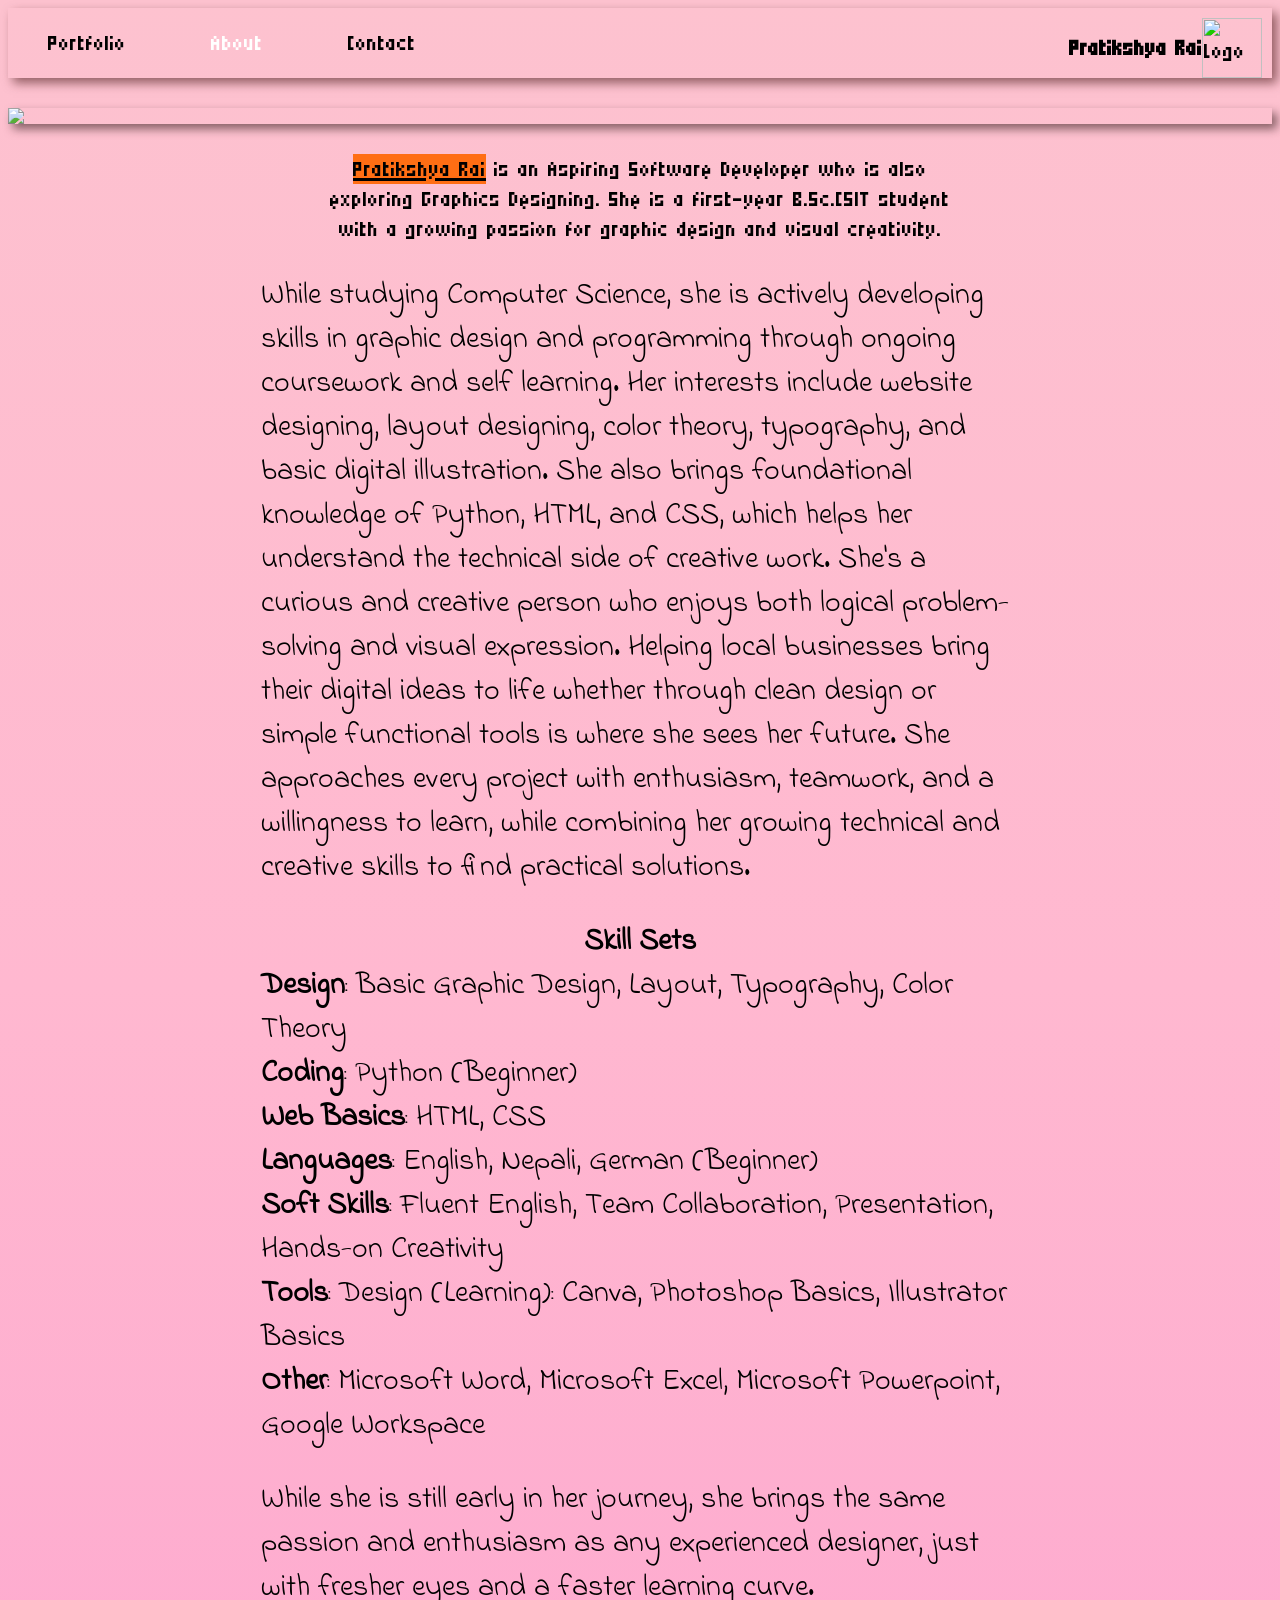
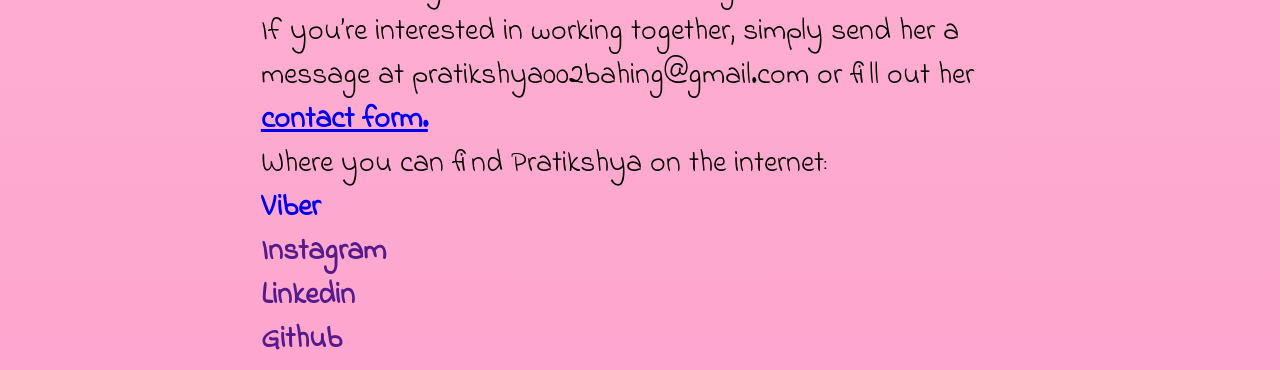
==== about.html @ 2fe27558 "Add files via upload" ====
<html> <head>
  <link rel="stylesheet" href="style.css"> 
  <title>About- Pratikshya Rai</title>
  <link rel="icon" type="image/png" href="images/big-logo.png">
<link rel="preconnect" href="https://fonts.googleapis.com">
<link rel="preconnect" href="https://fonts.gstatic.com" crossorigin>
<link href="https://fonts.googleapis.com/css2?family=Micro+5&family=Monda:wght@400..700&family=Pixelify+Sans&display=swap" rel="stylesheet">
<link href="https://fonts.googleapis.com/css2?family=Indie+Flower&family=Micro+5&family=Monda:wght@400..700&family=Pixelify+Sans&display=swap" rel="stylesheet">
<style>
 body{
  font-family: "Micro 5", sans-serif;
  font-weight: 400;
  font-style: normal;
  font-size: 30px;
}
.left-align {
  font-family: "Indie Flower", cursive;
  font-weight: 400;
  font-style: normal;
  font-size: 30;
}
</style></head> <body>
        
        
<div class="nav-pills" id="pillNav2">
  <div class="nav-item">
        <a href="index.html" class="nav-link">Portfolio</a>
  </div>
  <div class="nav-item">
       <a href="about.html" class="nav-link active">About</a>
  </div>
  <div class="nav-item">
        <a  href="contact.html" class="nav-link">Contact</a>
  </div>
   <div class="nav-right">
        <b>Pratikshya Rai </b>
        <img src="images/small-logo.png" alt="Logo" height="60px" width="60px" class="logo">
  </div>
</div>
<br>
<img src="images/profilepic.png" id="profilepic">
<p id="bio">
<u style="background-color: rgb(255, 110, 20);">Pratikshya Rai</u> is an Aspiring Software Developer 
who is also exploring Graphics Designing. 
She is a first-year B.Sc.CSIT student with a growing passion for graphic design and visual 
creativity.</p>
 
<div class="left-align">
While studying Computer Science, she is actively developing skills in graphic design and programming 
through ongoing coursework and self learning. Her interests include website designing, layout designing, 
color theory, typography, and basic digital illustration. She also brings foundational knowledge of 
Python, HTML, and CSS, which helps her understand the technical side of creative work.
She's a curious and creative person who enjoys both logical problem-solving and visual expression. 
Helping local businesses bring their digital ideas to life  whether through clean design or simple 
functional tools  is where she sees her future. She approaches every project with enthusiasm, 
teamwork, and a willingness to learn, while combining her growing technical and creative skills to 
find practical solutions. 
<br>
</div> <br>
<div class="left-align">
<b class="topic">Skill Sets</b>
<b>Design</b>: Basic Graphic Design, Layout, Typography, Color Theory<br>
<b>Coding</b>: Python (Beginner)<br>
<b>Web Basics</b>: HTML, CSS<br>
<b>Languages</b>: English, Nepali, German (Beginner)<br>
<b>Soft Skills</b>: Fluent English, Team Collaboration, Presentation, Hands-on Creativity<br>
<b>Tools</b>: Design (Learning): Canva, Photoshop Basics, Illustrator Basics<br>
<b>Other</b>: Microsoft Word, Microsoft Excel, Microsoft Powerpoint, Google Workspace<br>
</div> <br>
<div class="left-align">
  While she is still early in her journey, she brings the same passion and enthusiasm as 
  any experienced designer, just with fresher eyes and a faster learning curve.
  <br>
  If you’re interested in working together, simply send her a message at 
  pratikshya002bahing@gmail.com or fill out her <a href="contact.html"><b> contact form.</b> </a>
  <br>
  Where you can find Pratikshya on the internet:

<div class="contact" id="contact">
  <div class="viber">
        <a href=" " class="viber-link"><b>Viber</b></a>
  </div>
  <div class="instagram">
       <a href="" class="instagram-link"><b>Instagram</b></a>
  </div>
  <div class="linkedin">
        <a  href="" class="linkedin-link"><b>Linkedin</b></a>
  </div>
   <div class="github">
       <a  href="" class="github-link"><b>Github</b></a>
  </div>
</div>
</div>

    </body>
</html>
---- style.css ----
body{
    /*background-image: url("images/background.png");
    background-position: center;
    background-size: cover;
    background-repeat: repeat;*/
    background: linear-gradient(rgb(253, 194, 207), rgb(255, 184, 208), rgb(253, 166, 207));
}
p, b.topic, h1, h2, h3, h4, h5, h6{
    text-align: center;
    display: block;
}
#bio{
    text-align: center;
    padding-left: 25%;
    padding-right: 25%;
    animation: floatGentle 3s  infinite;
}
@keyframes floatGentle{
    0%, 100% { transform: translateY(10px); }
    50% { transform: translateY(-10px); }
}


audio{
    position: absolute;
    right: 12;
    background-image: url("images/nav-bar.png") important!;
    width: 300px;
    border-radius: 30px;
}
audio:hover {
    transform: scale(1.05);
    transition: all 0.3s;
    box-shadow: 5px 5px 10px rgba(56, 27, 27, 0.6);
    }
.container{
    max-width: 500px;          /* Limits width, keeps it readable */
    margin: 0 auto;            /* Centers the container itself */
    text-align: center;        /* Centers all text inside */
    padding: 40px 40px;
}
.right-align{
    text-align: right;
    margin-left: 20%;
    margin-right: 20%;
}
.center-align{
    text-align: center;
    margin-left: 20%;
    margin-right: 20%;
}
.left-align{
    text-align: left;
    margin-left: 20%;
    margin-right: 20%;
}
input, textarea, button {
    width: 100%;               /* Takes full width of container */
    max-width: 400px;          /* But not too wide */
}

.viber-link{
    font-family: "Indie Flower", cursive;
    font-weight: 400;
    font-style: normal;
    font-size: 30;
    text-decoration: none;
    text-align: center;
}
.viber-link:hover{
    font-family: "Indie Flower", cursive;
    font-weight: 400;
    font-style: normal;
    font-size: 30;
    color: white;
    background-color: #b178ef !important;
    padding-left: 100px;
    padding-right: 100px;
    border-radius: 8px;
    transition: all 0.3s ease;
}

.instagram-link{
    font-family: "Indie Flower", cursive;
    font-weight: 400;
    font-style: normal;
    font-size: 30;
    text-decoration: none;
    text-align: center;
}
.linkedin-link{
    font-family: "Indie Flower", cursive;
    font-weight: 400;
    font-style: normal;
    font-size: 30;
    text-decoration: none;
    text-align: center;
}
.github-link{
    font-family: "Indie Flower", cursive;
    font-weight: 400;
    font-style: normal;
    font-size: 30;
    text-decoration: none;
    text-align: center;
}

.instagram-link:hover{
    font-family: "Indie Flower", cursive;
    font-weight: 400;
    font-style: normal;
    font-size: 30;
    background-color: #ff6ef0 !important;
    transition: all 0.3s ease;
    color: white;
    padding-left: 100px;
    padding-right: 100px;
    border-radius: 8px;
}
.linkedin-link:hover{
    font-family: "Indie Flower", cursive;
    font-weight: 400;
    font-style: normal;
    font-size: 30;
    background-color: #2275b9 !important;
    transition: all 0.3s ease;
    color: white;
    padding-left: 100px;
    padding-right: 100px;
    border-radius: 8px;
}
.github-link:hover{
    font-family: "Indie Flower", cursive;
    font-weight: 400;
    font-style: normal;
    font-size: 30;
    background-color: #000000 !important;
    transition: all 0.3s ease;
    color: white;
    padding-left: 100px;
    padding-right: 100px;
    border-radius: 8px;
}

#submit{
    background-image: url('images/nav-bar.png');
    width: 400px;
    height: 40px;
    background-size: cover;
    background-position: center;
    color: white !important;
    border: none;
    border-radius: 8px;
    box-shadow: 5px 5px 10px rgba(56, 32, 32, 0.6);
}
#submit:hover {
    background-color: #aa2222 !important;  
    transform: scale(1.05);                
    transition: all 0.3s ease;
}

#pillNav2{
    background-image: url('images/nav.png');
    filter: saturate(2);
    display: flex;
    padding-top: 10px;
    padding-bottom: 10px;
    gap: 5px;
    margin: 0;
    box-shadow: 5px 5px 10px rgba(56, 32, 32, 0.6);
}
.nav-link{
    color: rgb(0, 0, 0);
    text-decoration: none;
    border-radius: 8px;
    padding-left: 40px;
    padding-right: 40px;
    padding-top: 10px;
    padding-bottom: 10px;
    text-align: center;
    display: inline-block;
}
.nav-link:hover {
    background-color: #f04f4f;
}
.nav-link.active {
    background-image: url('images/nav-bar.png');
    background-size: cover;
    background-position: center;
    color: white !important;
    border-radius: 8px;
}
.nav-link.active:hover {
    transform: scale(1.1); 
    box-shadow: 5px 5px 10px rgba(66, 32, 32, 0.6);              
    transition: all 0.3s ease;
    position: relative;
    z-index: 10;
}

.nav-right{
    position: absolute;
    right: 10px;
    display: flex;
    align-items: center;          
}


.logo:hover{
    transition: transform 0.5s ease !important;
    transform: rotate(360deg) !important;
}

.imagegrid{
   text-align: center;
}

.imagegrid img{
    border-radius: 15px;
    padding: 2px;
    max-height: 350px;
    max-width: 400px;
    object-fit: cover;
    display: inline;
    transition: transform 0.6s;
    background-image: url('images/smallbg.png');
}

.imagegrid img:hover{
    background-color: #ff6e8b;
    object-fit: contain;
    transform: scale(1.05);
    box-shadow: 5px 5px 10px rgba(55, 32, 32, 0.6);  
} 

#profilepic{
    display: block;
    margin-left: auto;
    margin-right: auto;
    box-shadow: 5px 5px 10px rgba(56, 32, 32, 0.6);

}
#profilepic:hover{
    transition: all transform 1.6s;
    background-image: url('images/flowerbg.png');
}

#name, #email{
    width: 400px;
    height: 40px;
    background-image: url('images/nameemail.png');
    border-color: beige;
    border: none;
}
#message{
    width: 400px;
    height: 60px;
    background-image: url('images/message.png');
    border-color: beige;
    border: none;
}
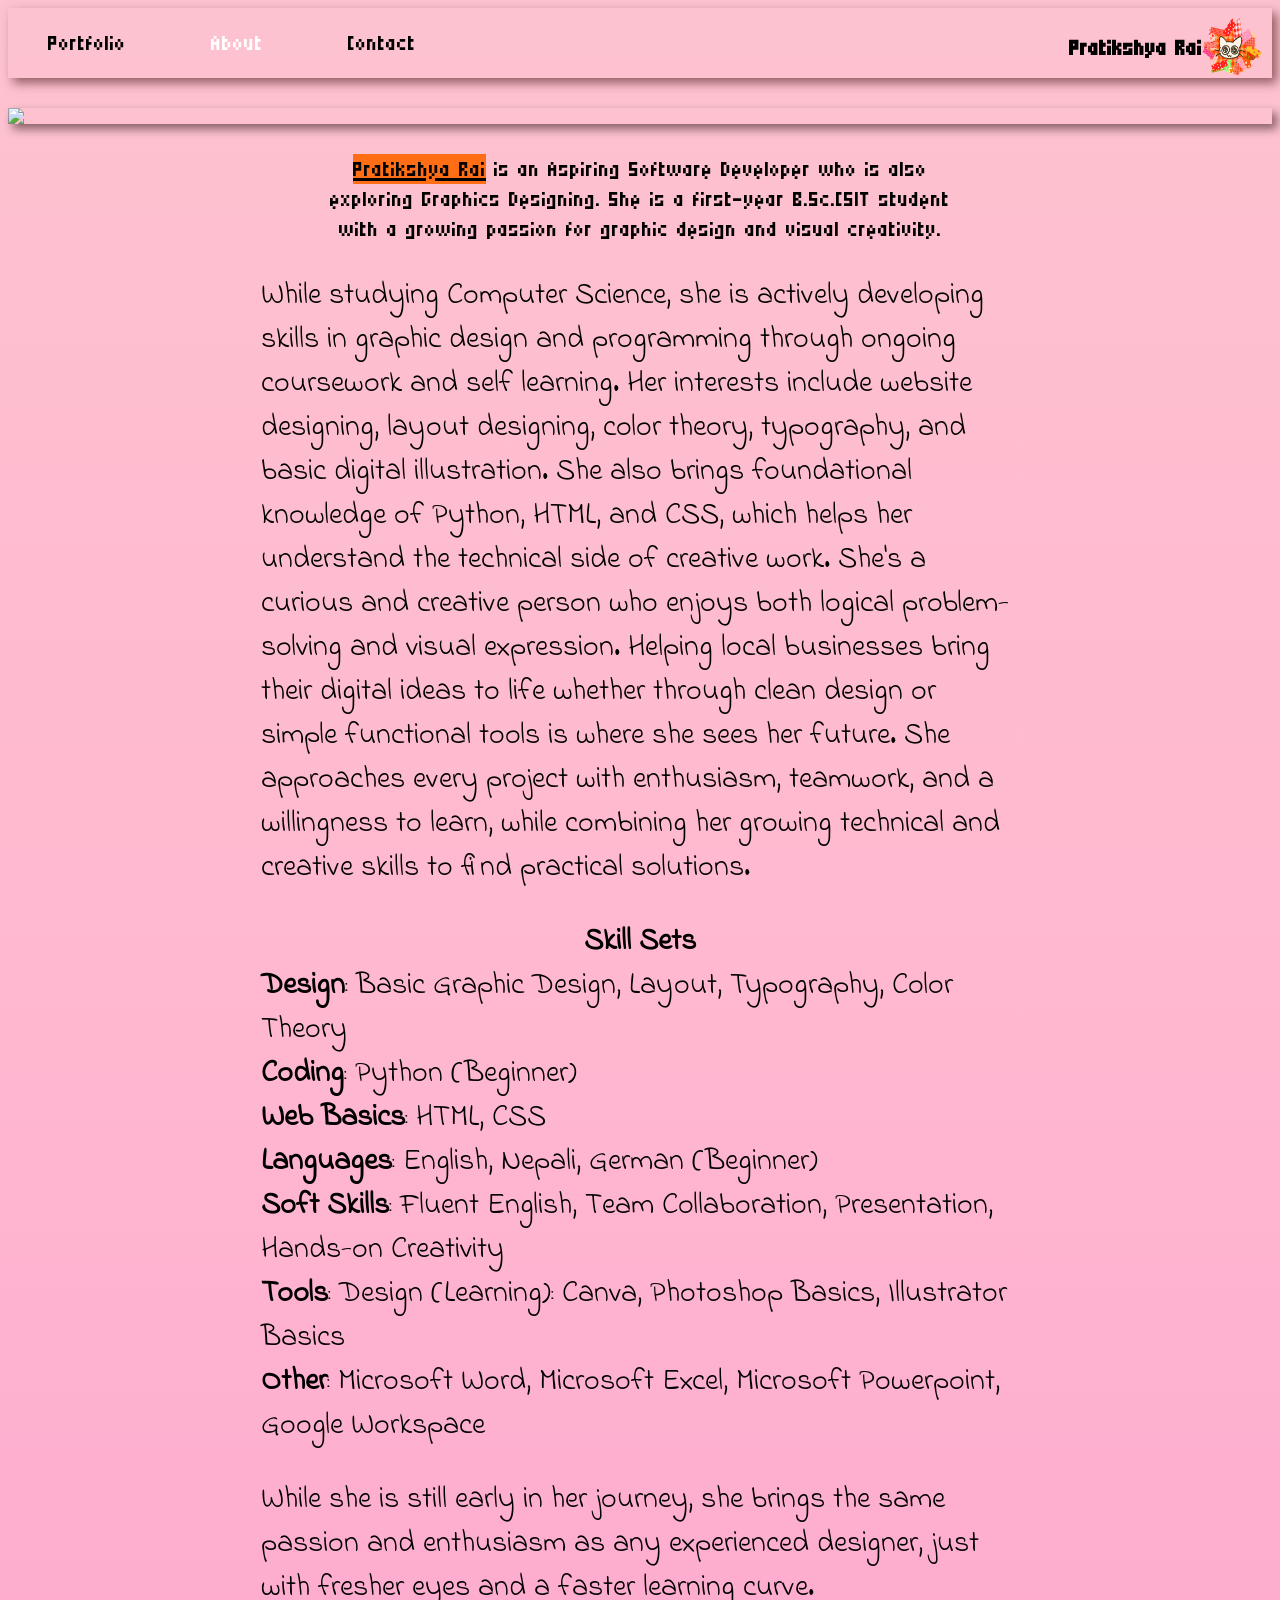
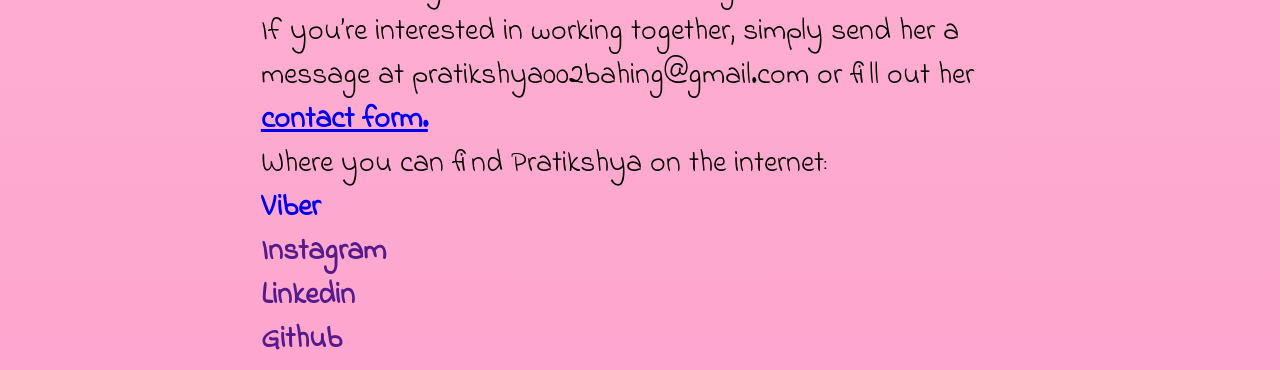
==== commit 0e070ddc: "Update about.html with new logo and content" ====
--- a/about.html
+++ b/about.html
@@ -1,7 +1,7 @@
 <html> <head>
   <link rel="stylesheet" href="style.css"> 
   <title>About- Pratikshya Rai</title>
-  <link rel="icon" type="image/png" href="images/big-logo.png">
+  <link rel="icon" type="image/png" href="small-logo.png">
 <link rel="preconnect" href="https://fonts.googleapis.com">
 <link rel="preconnect" href="https://fonts.gstatic.com" crossorigin>
 <link href="https://fonts.googleapis.com/css2?family=Micro+5&family=Monda:wght@400..700&family=Pixelify+Sans&display=swap" rel="stylesheet">
@@ -34,7 +34,7 @@
   </div>
    <div class="nav-right">
         <b>Pratikshya Rai </b>
-        <img src="images/small-logo.png" alt="Logo" height="60px" width="60px" class="logo">
+        <img src="small-logo.png" alt="Logo" height="60px" width="60px" class="logo">
   </div>
 </div>
 <br>
@@ -93,4 +93,4 @@
 </div>
 
     </body>
-</html>+</html>
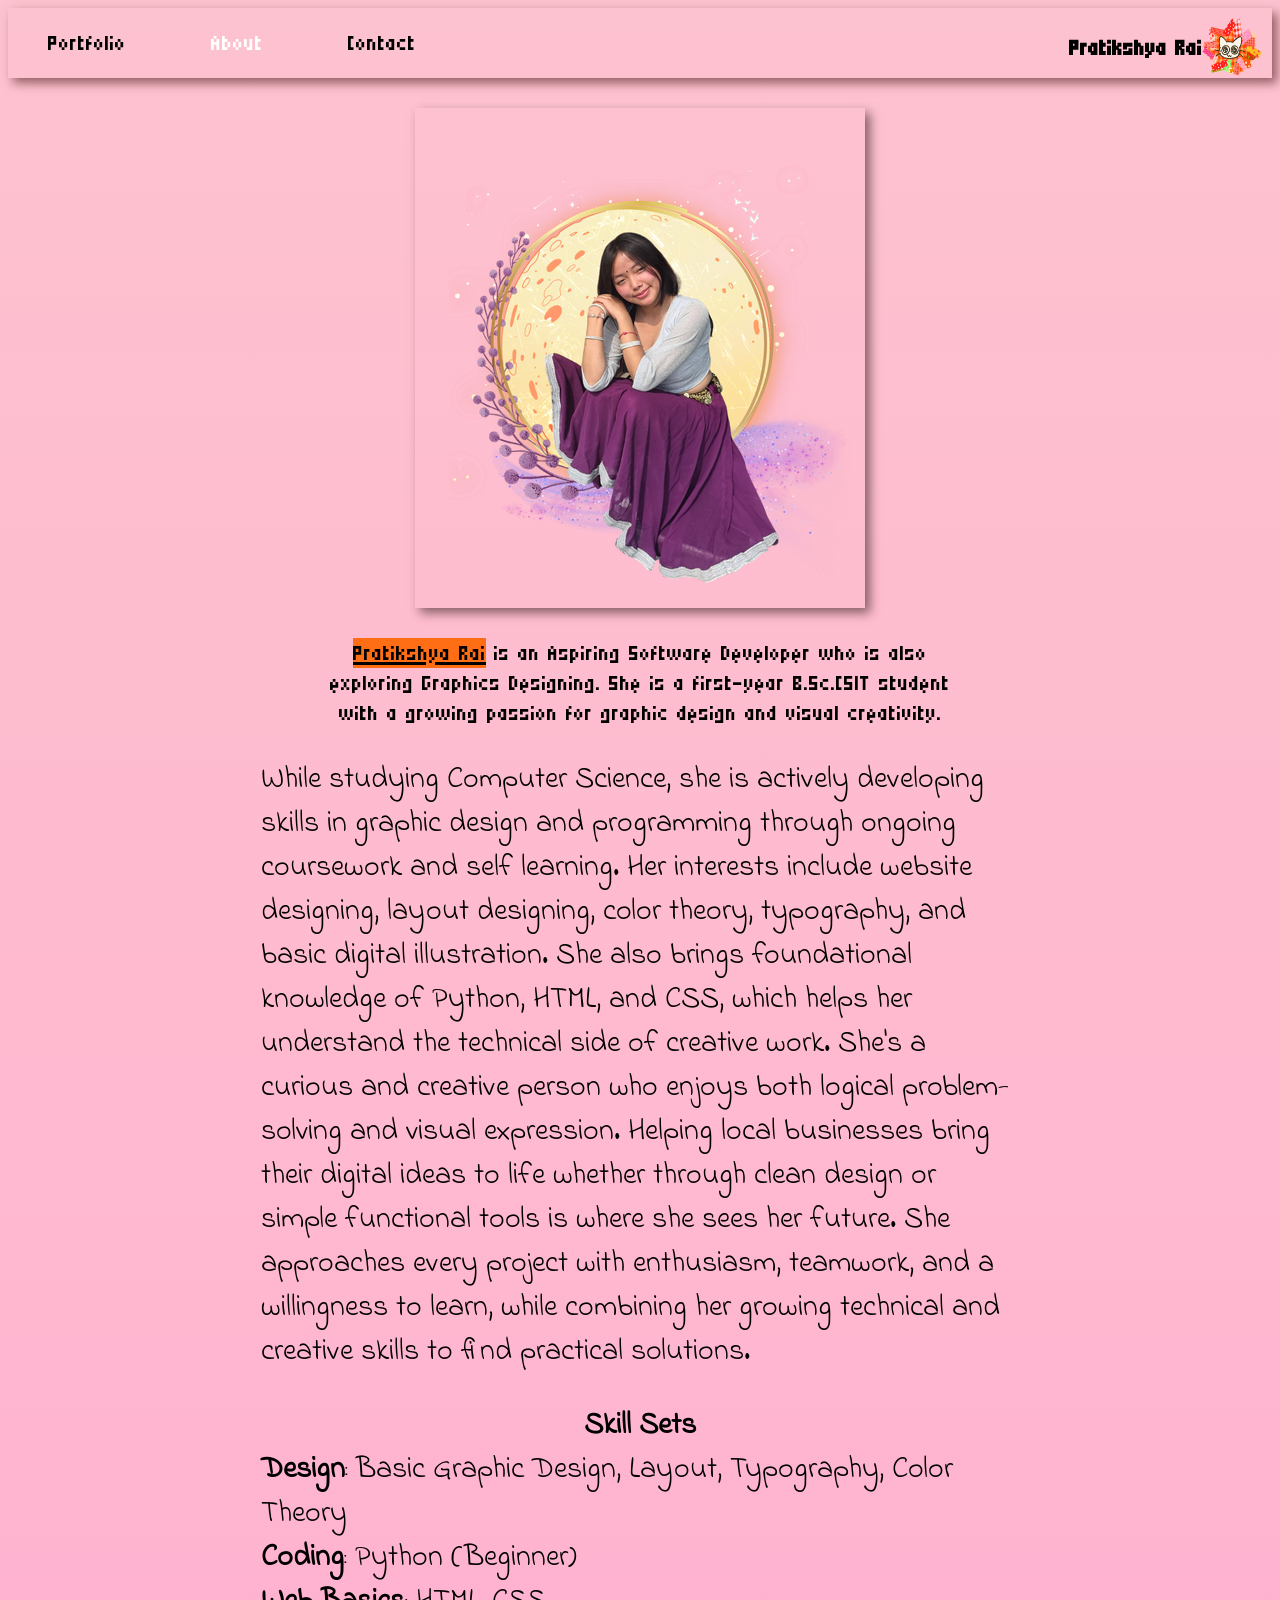
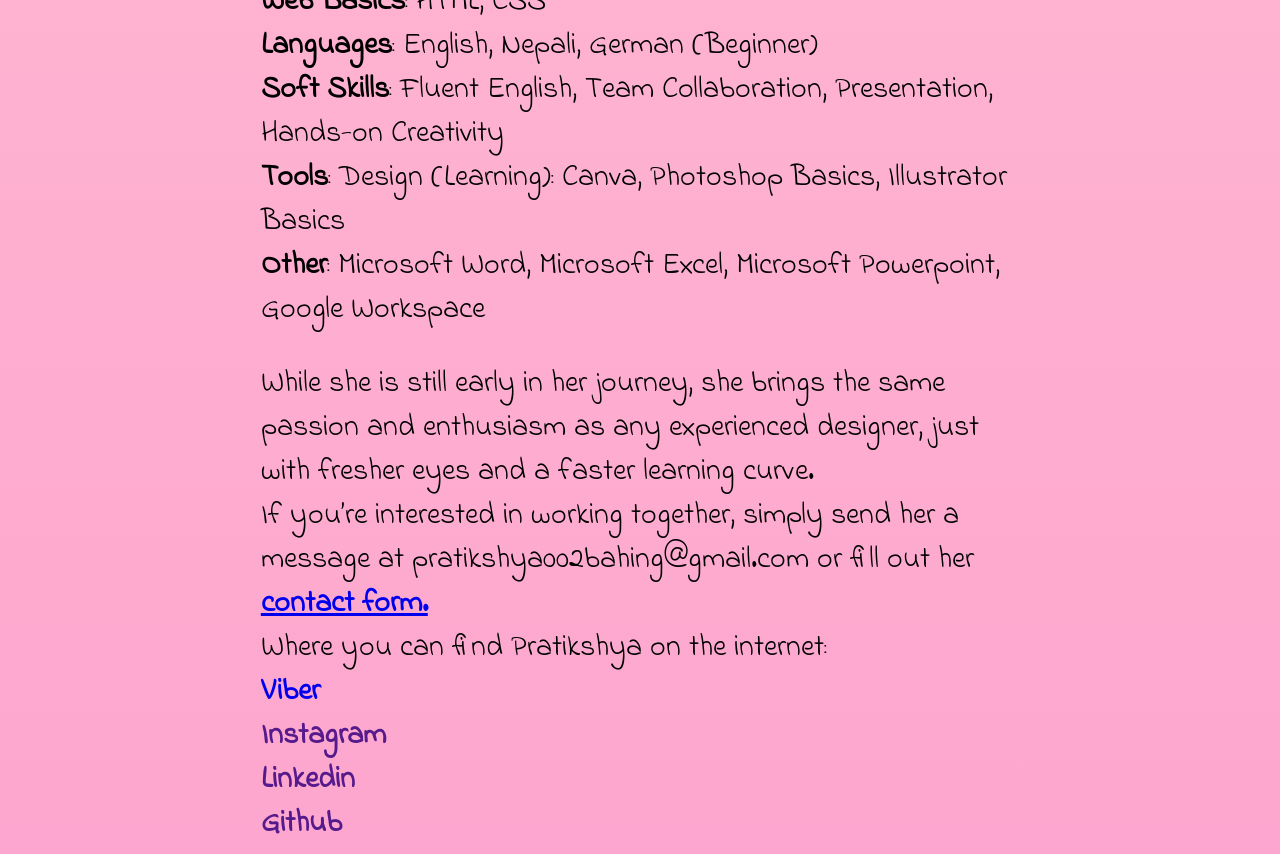
==== commit c68cb4ec: "Fix HTML formatting and update profile information" ====
--- a/about.html
+++ b/about.html
@@ -34,11 +34,11 @@
   </div>
    <div class="nav-right">
         <b>Pratikshya Rai </b>
-        <img src="small-logo.png" alt="Logo" height="60px" width="60px" class="logo">
+        <img src="small-logo.png" type="image/png" alt="Logo" height="60px" width="60px" class="logo">
   </div>
 </div>
 <br>
-<img src="images/profilepic.png" id="profilepic">
+<img src="profilepic.png" type="image/png" id="profilepic">
 <p id="bio">
 <u style="background-color: rgb(255, 110, 20);">Pratikshya Rai</u> is an Aspiring Software Developer 
 who is also exploring Graphics Designing. 
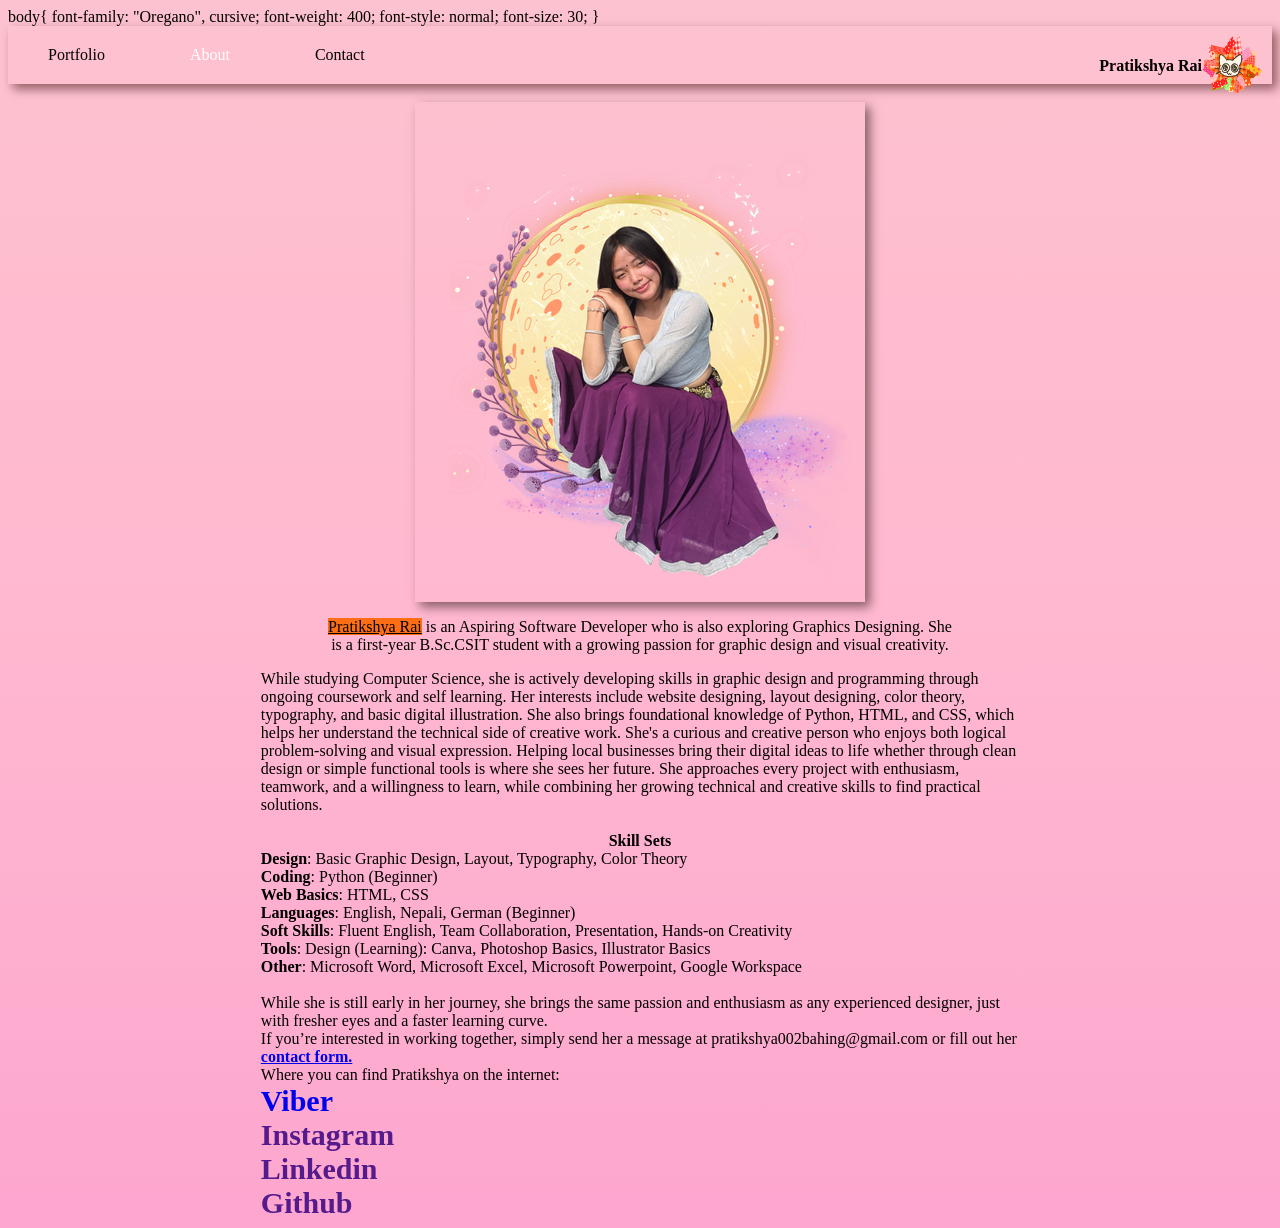
==== commit 8bced563: "Update about.html" ====
--- a/about.html
+++ b/about.html
@@ -1,20 +1,13 @@
 <html> <head>
   <link rel="stylesheet" href="style.css"> 
-  <title>About- Pratikshya Rai</title>
+  <title>Portfolio- Pratikshya Rai</title>
   <link rel="icon" type="image/png" href="small-logo.png">
-<link rel="preconnect" href="https://fonts.googleapis.com">
+ <link rel="preconnect" href="https://fonts.googleapis.com">
 <link rel="preconnect" href="https://fonts.gstatic.com" crossorigin>
-<link href="https://fonts.googleapis.com/css2?family=Micro+5&family=Monda:wght@400..700&family=Pixelify+Sans&display=swap" rel="stylesheet">
-<link href="https://fonts.googleapis.com/css2?family=Indie+Flower&family=Micro+5&family=Monda:wght@400..700&family=Pixelify+Sans&display=swap" rel="stylesheet">
-<style>
- body{
-  font-family: "Micro 5", sans-serif;
-  font-weight: 400;
-  font-style: normal;
-  font-size: 30px;
-}
-.left-align {
-  font-family: "Indie Flower", cursive;
+<link href="https://fonts.googleapis.com/css2?family=Oregano:ital@0;1&display=swap" rel="stylesheet">
+
+  body{
+  font-family: "Oregano", cursive;
   font-weight: 400;
   font-style: normal;
   font-size: 30;
--- a/style.css
+++ b/style.css
@@ -212,27 +212,31 @@
 }
 
 .imagegrid{
-   text-align: center;
-}
-
-.imagegrid img{
-    border-radius: 15px;
-    padding: 2px;
-    max-height: 350px;
-    max-width: 400px;
+    width: 90%;
+    margin: 20px auto 50px auto;
+
+    display: grid;
+    grid-template-columns: repeat(3, 1fr);
+    gap: 25px;
+}
+
+.image-card{
+    height: 350px;
+    overflow: hidden;
+}
+
+.image-card img{
+    width: 100%;
+    height: 100%;
     object-fit: cover;
-    display: inline;
-    transition: transform 0.6s;
-    background-image: url('images/smallbg.png');
-}
-
-.imagegrid img:hover{
-    background-color: #ff6e8b;
-    object-fit: contain;
-    transform: scale(1.05);
-    box-shadow: 5px 5px 10px rgba(55, 32, 32, 0.6);  
-} 
-
+    object-position: center;
+
+    transition: all 0.8s ease;
+}
+
+.image-card:hover img{
+    transform: scale(1.3);
+}
 #profilepic{
     display: block;
     margin-left: auto;
@@ -258,4 +262,4 @@
     background-image: url('images/message.png');
     border-color: beige;
     border: none;
-}+}
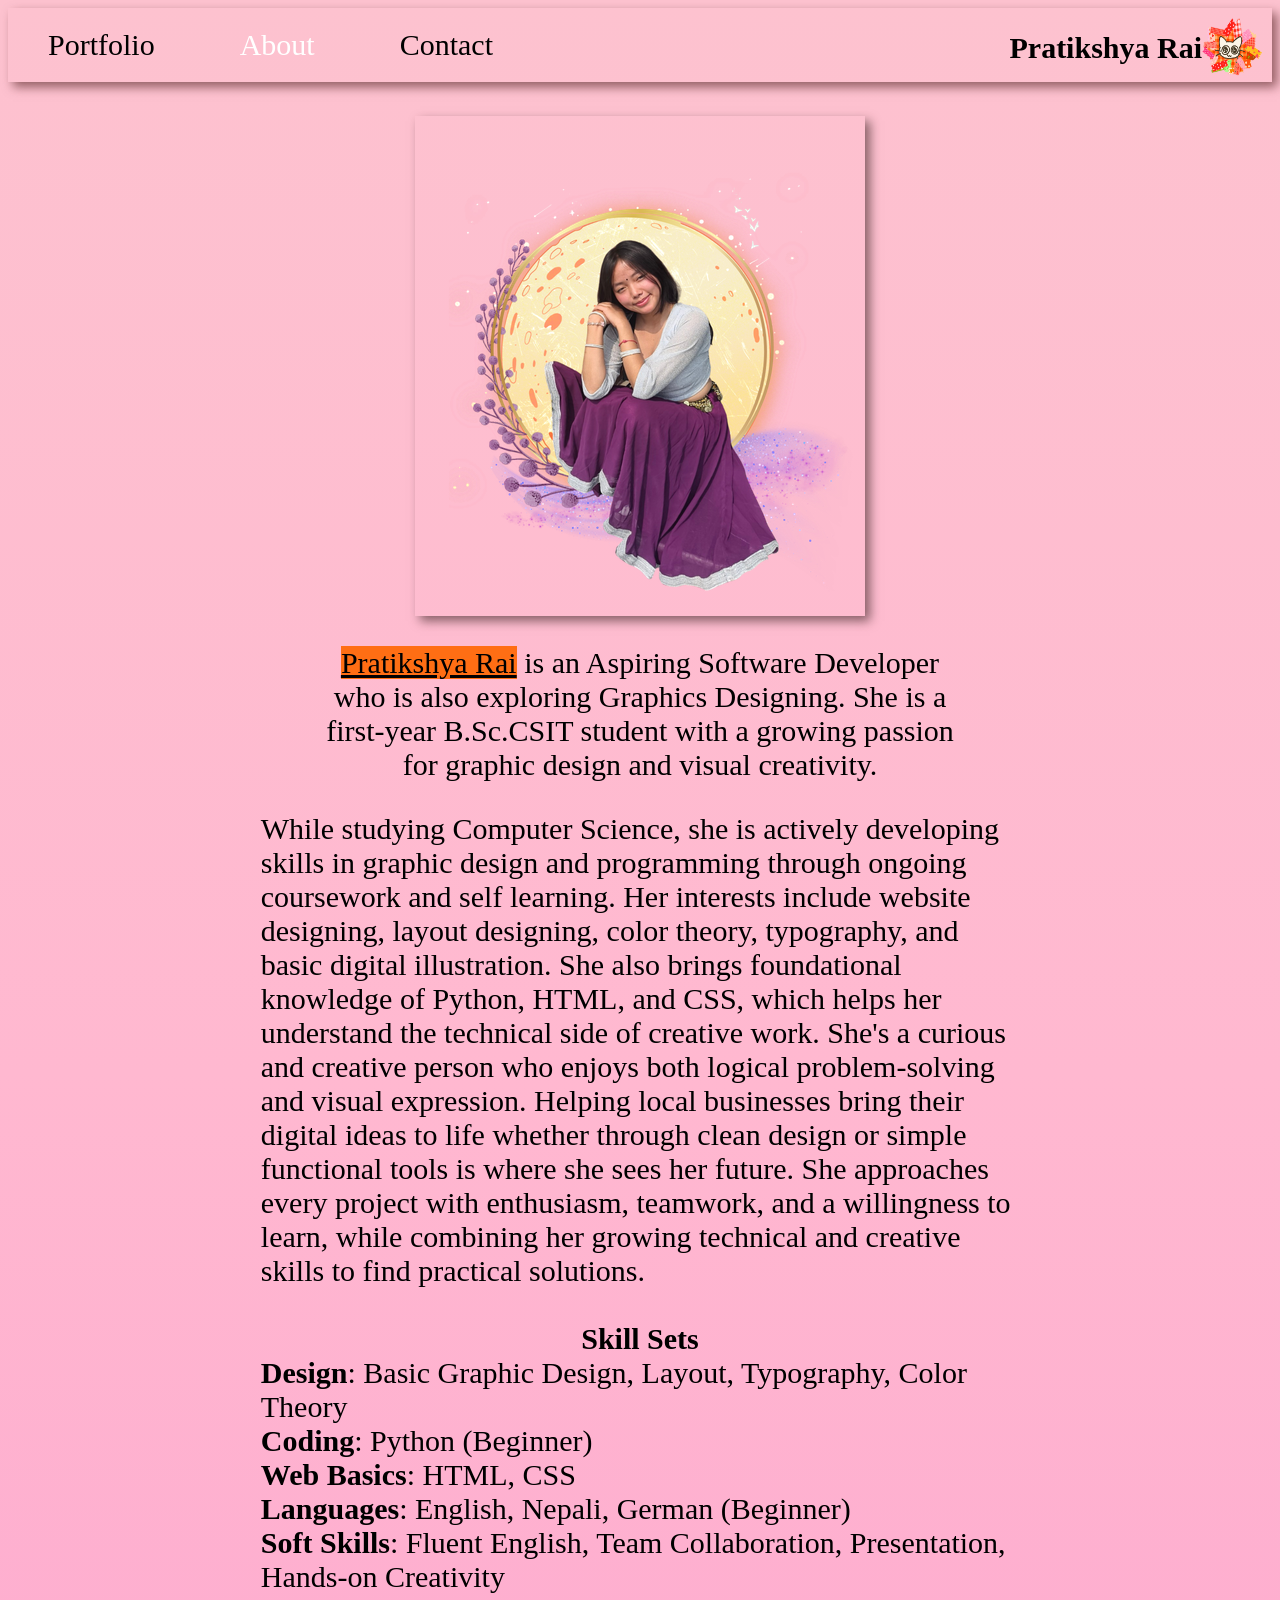
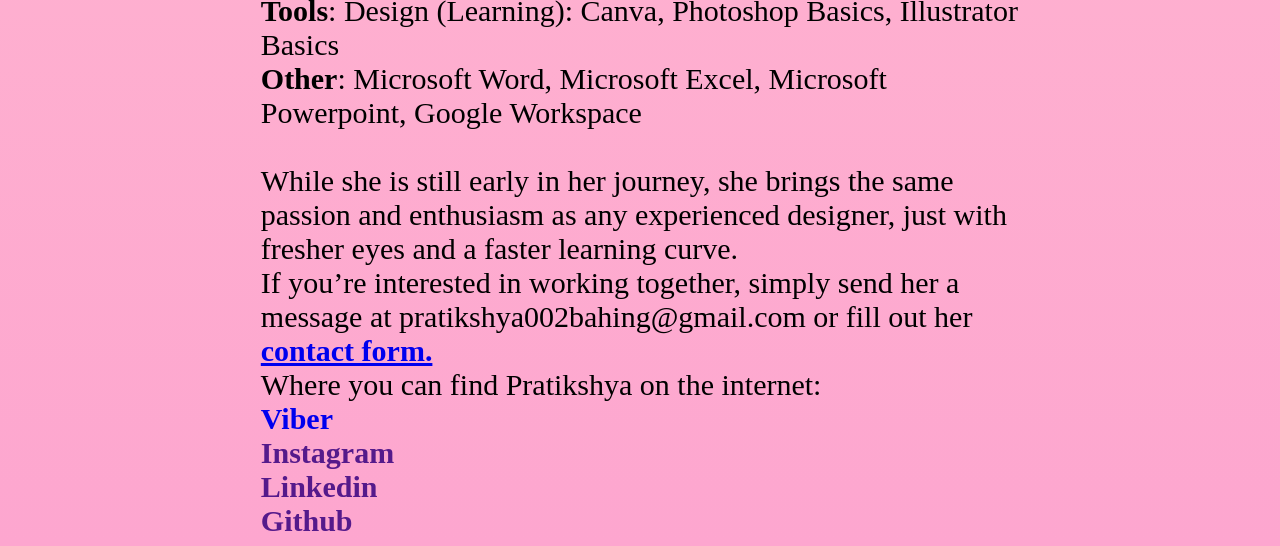
==== commit 16029123: "Update about.html" ====
--- a/about.html
+++ b/about.html
@@ -5,7 +5,7 @@
  <link rel="preconnect" href="https://fonts.googleapis.com">
 <link rel="preconnect" href="https://fonts.gstatic.com" crossorigin>
 <link href="https://fonts.googleapis.com/css2?family=Oregano:ital@0;1&display=swap" rel="stylesheet">
-
+<style>
   body{
   font-family: "Oregano", cursive;
   font-weight: 400;
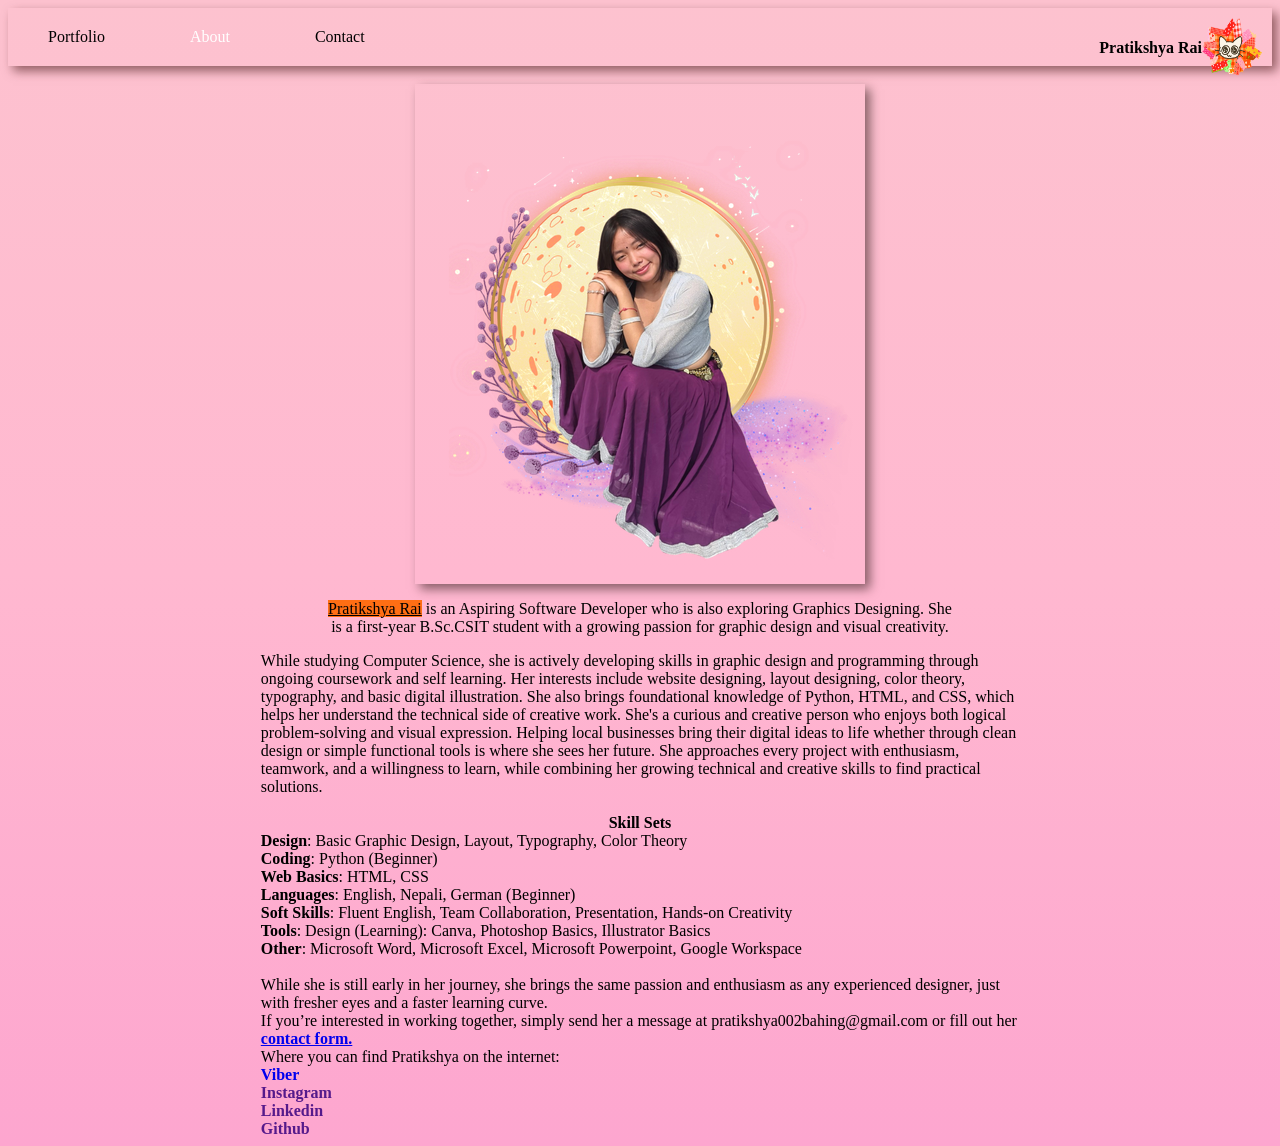
==== commit 3f2c1343: "Update about.html" ====
--- a/about.html
+++ b/about.html
@@ -1,35 +1,34 @@
-<html> <head>
-  <link rel="stylesheet" href="style.css"> 
+<!DOCTYPE html>
+<html lang="en">
+<head>
+  <meta charset="UTF-8">
+  <meta name="viewport" content="width=device-width, initial-scale=1.0">
+  <meta name="description" content="Pratikshya Rai — Graphic Design Portfolio showcasing branding, poster design, wedding editing, and more.">
+  <link rel="stylesheet" href="style.css">
   <title>Portfolio- Pratikshya Rai</title>
   <link rel="icon" type="image/png" href="small-logo.png">
- <link rel="preconnect" href="https://fonts.googleapis.com">
-<link rel="preconnect" href="https://fonts.gstatic.com" crossorigin>
-<link href="https://fonts.googleapis.com/css2?family=Oregano:ital@0;1&display=swap" rel="stylesheet">
-<style>
-  body{
-  font-family: "Oregano", cursive;
-  font-weight: 400;
-  font-style: normal;
-  font-size: 30;
-}
-</style></head> <body>
-        
-        
-<div class="nav-pills" id="pillNav2">
+  <link rel="preconnect" href="https://fonts.googleapis.com">
+  <link rel="preconnect" href="https://fonts.gstatic.com" crossorigin>
+  <link href="https://fonts.googleapis.com/css2?family=Oregano:ital@0;1&display=swap" rel="stylesheet">
+</head>
+<body>
+
+<nav class="nav-pills" id="pillNav2">
   <div class="nav-item">
-        <a href="index.html" class="nav-link">Portfolio</a>
+    <a href="index.html" class="nav-link">Portfolio</a>
   </div>
   <div class="nav-item">
-       <a href="about.html" class="nav-link active">About</a>
+    <a href="about.html" class="nav-link active">About</a>
   </div>
   <div class="nav-item">
-        <a  href="contact.html" class="nav-link">Contact</a>
+    <a href="contact.html" class="nav-link">Contact</a>
   </div>
-   <div class="nav-right">
-        <b>Pratikshya Rai </b>
-        <img src="small-logo.png" type="image/png" alt="Logo" height="60px" width="60px" class="logo">
+  <div class="nav-right">
+    <b>Pratikshya Rai</b>
+    <img src="small-logo.png" alt="Logo" height="60" width="60" class="logo">
   </div>
-</div>
+</nav>
+
 <br>
 <img src="profilepic.png" type="image/png" id="profilepic">
 <p id="bio">
